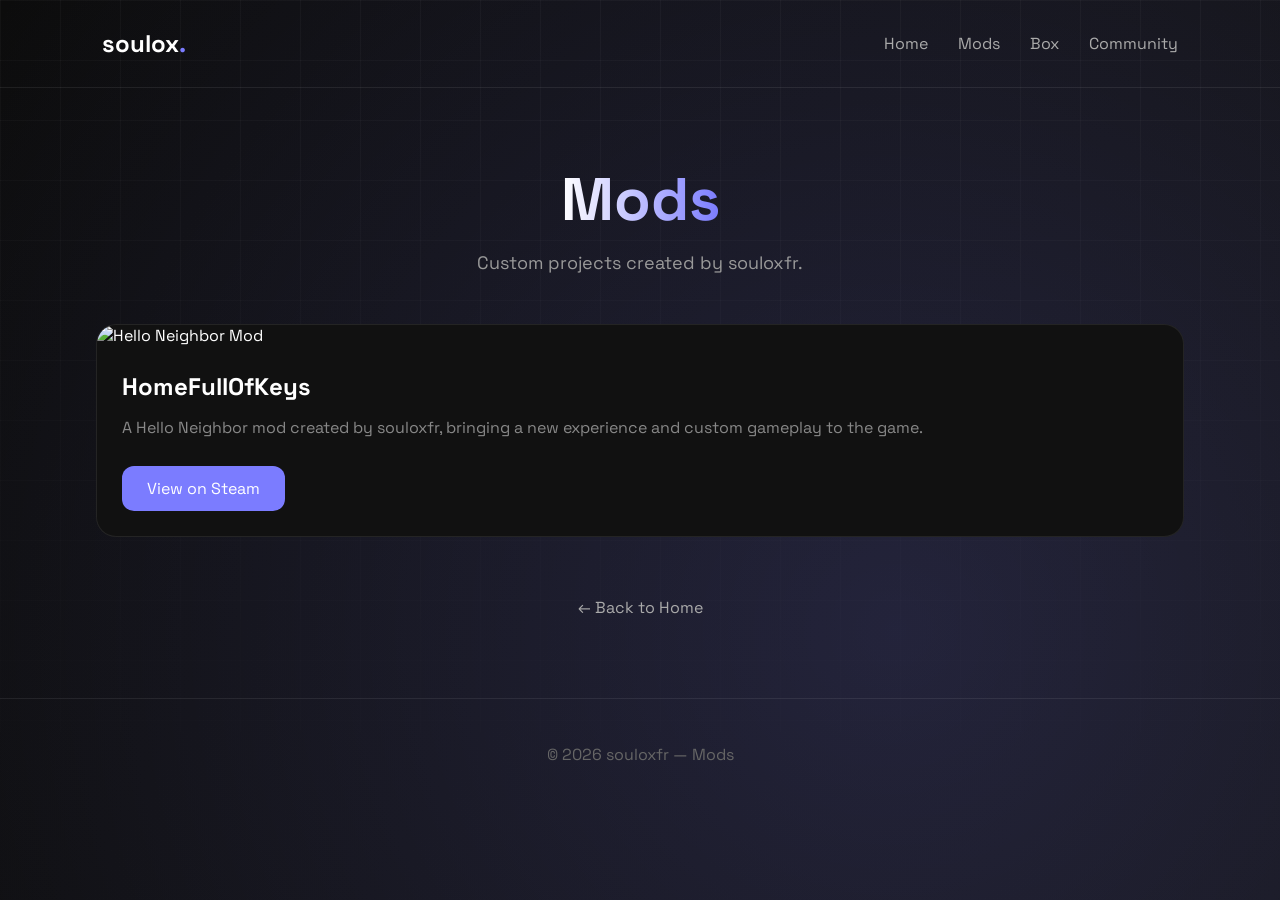
==== mods.html @ fabe2614 "Add files via upload" ====
<!DOCTYPE html>
<html lang="en">
<head>

<meta charset="UTF-8">
<meta name="viewport" content="width=device-width, initial-scale=1.0">

<title>souloxfr Mods</title>

<link href="https://fonts.googleapis.com/css2?family=Space+Grotesk:wght@300;400;500;600;700&display=swap" rel="stylesheet">

<link rel="stylesheet" href="style.css">

<style>

.mods-page{

    width:85%;
    margin:80px auto;

}


.mods-title{

    text-align:center;
    margin-bottom:50px;

}


.mods-title h1{

    font-size:60px;

}


.mods-title p{

    color:#999;
    font-size:18px;
    margin-top:15px;

}



.mod-grid{

    display:grid;

    grid-template-columns:
    repeat(auto-fit,minmax(320px,1fr));

    gap:30px;

}



.mod-card{

    background:#111;

    border:1px solid rgba(255,255,255,.08);

    border-radius:20px;

    overflow:hidden;

    transition:.35s;

}



.mod-card:hover{

    transform:translateY(-8px);

    border-color:#7b7cff;

}



.mod-image{

    width:100%;

    height:200px;

    object-fit:cover;

}



.mod-content{

    padding:25px;

}



.mod-content h2{

    margin-bottom:12px;

}



.mod-content p{

    color:#888;

    line-height:1.7;

    margin-bottom:25px;

}



.mod-button{

    display:inline-block;

    padding:12px 25px;

    border-radius:12px;

    background:#7b7cff;

    color:white;

    text-decoration:none;

    transition:.3s;

}



.mod-button:hover{

    box-shadow:0 0 20px rgba(123,124,255,.4);

}


.back{

    text-align:center;

    margin-top:60px;

}


.back a{

    color:#aaa;

    text-decoration:none;

}


.back a:hover{

    color:white;

}

</style>

</head>


<body>


<div class="grid"></div>



<nav>


<div class="logo">

soulox<span>.</span>

</div>


<ul>

<li><a href="index.html">Home</a></li>

<li><a href="mods.html">Mods</a></li>

<li><a href="https://discord.gg/6Gw3Jq6RwG">Box</a></li>

<li><a href="https://discord.gg/ZQ7brsaGn">Community</a></li>

</ul>


</nav>




<section class="mods-page">


<div class="mods-title">

<h1>

<span class="gradient">
Mods
</span>

</h1>


<p>
Custom projects created by souloxfr.
</p>


</div>




<div class="mod-grid">



<div class="mod-card">


<img 
class="mod-image"
src="https://i.postimg.cc/PqxQRJ39/image.png"
alt="Hello Neighbor Mod">


<div class="mod-content">


<h2>
HomeFullOfKeys
</h2>


<p>

A Hello Neighbor mod created by souloxfr, bringing a new experience and custom gameplay to the game.

</p>



<a class="mod-button" href="https://steamcommunity.com/sharedfiles/filedetails/?id=3761985140">

View on Steam

</a>


</div>


</div>




</div>


<div class="back">

<a href="index.html">
← Back to Home
</a>

</div>


</section>



<footer>

© 2026 souloxfr — Mods

</footer>


</body>
</html>
---- style.css ----
*{
    margin:0;
    padding:0;
    box-sizing:border-box;
    font-family:'Space Grotesk',sans-serif;
}


body{
    background:#090909;
    color:white;
    overflow-x:hidden;
}


/* Moving background */

body::before{
    content:"";
    position:fixed;
    inset:-50%;

    background:
    radial-gradient(circle at 30% 30%, rgba(123,124,255,0.18), transparent 25%),
    radial-gradient(circle at 70% 70%, rgba(255,255,255,0.08), transparent 30%),
    linear-gradient(120deg,#090909,#151515,#090909);

    background-size:200% 200%;

    animation:bgMove 12s ease-in-out infinite;

    z-index:-2;
}


@keyframes bgMove{

    0%{
        transform:translate(-5%, -5%);
        background-position:0% 50%;
    }


    50%{
        transform:translate(5%, 5%);
        background-position:100% 50%;
    }


    100%{
        transform:translate(-5%, -5%);
        background-position:0% 50%;
    }

}



/* Moving grid */

.grid{

    position:fixed;
    inset:0;

    background-image:
    linear-gradient(rgba(255,255,255,.03) 1px,transparent 1px),
    linear-gradient(90deg,rgba(255,255,255,.03) 1px,transparent 1px);

    background-size:60px 60px;

    mask-image:linear-gradient(to bottom,black,transparent);

    z-index:-1;

    animation:gridMove 20s linear infinite;

}



@keyframes gridMove{

    from{
        background-position:0 0;
    }

    to{
        background-position:60px 60px;
    }

}



/* Navigation */

nav{

    display:flex;
    justify-content:space-between;
    align-items:center;

    padding:28px 8%;

    border-bottom:1px solid rgba(255,255,255,.08);

}



.logo{

    font-size:24px;
    font-weight:700;

}



.logo span{

    color:#7b7cff;

}



nav ul{

    display:flex;
    gap:30px;
    list-style:none;

}



nav a{

    color:#aaa;
    text-decoration:none;
    transition:.3s;

}



nav a:hover{

    color:white;

}



/* Hero */

.hero{

    min-height:80vh;

    display:flex;
    justify-content:center;
    align-items:center;

    text-align:center;

    padding:0 20px;

}



.hero-content{

    max-width:900px;

}



.badge{

    display:inline-block;

    padding:8px 18px;

    background:#181818;

    border:1px solid rgba(255,255,255,.1);

    border-radius:50px;

    margin-bottom:25px;

    color:#999;

}



h1{

    font-size:72px;

    line-height:1.05;

    margin-bottom:20px;

}



.gradient{

    background:linear-gradient(90deg,#ffffff,#7b7cff);

    -webkit-background-clip:text;

    color:transparent;

}



.hero p{

    color:#999;

    font-size:19px;

    line-height:1.8;

    margin-bottom:25px;

}



/* Buttons */

.buttons{

    display:flex;

    justify-content:center;

    gap:20px;

    flex-wrap:wrap;

}



button{

    padding:15px 34px;

    border-radius:14px;

    font-size:16px;

    cursor:pointer;

    transition:.3s;

}



.primary{

    background:#7b7cff;

    color:white;

    border:none;

}



.primary:hover{

    transform:translateY(-3px);

    box-shadow:0 0 25px rgba(123,124,255,.4);

}



.secondary{

    background:transparent;

    color:white;

    border:1px solid rgba(255,255,255,.15);

}



.secondary:hover{

    background:#161616;

}



a button{

    text-decoration:none;

}



/* Main cards */

.cards{

    display:grid;

    grid-template-columns:repeat(auto-fit,minmax(280px,1fr));

    gap:25px;

    width:85%;

    margin:0 auto 120px;

}



.card-link{

    text-decoration:none;

    color:white;

}



.card{

    background:#111;

    border:1px solid rgba(255,255,255,.08);

    border-radius:18px;

    padding:30px;

    transition:.35s;

}



.card:hover{

    transform:translateY(-8px);

    border-color:#7b7cff;

}



.card h2{

    margin-bottom:15px;

}



.card p{

    color:#888;

    line-height:1.7;

}



/* Mods page */

.mods-page{

    width:85%;

    margin:80px auto;

}



.mods-title{

    text-align:center;

    margin-bottom:50px;

}



.mods-title h1{

    font-size:60px;

}



.mods-title p{

    color:#999;

    font-size:18px;

}



.mod-grid{

    display:grid;

    grid-template-columns:repeat(auto-fit,minmax(320px,1fr));

    gap:30px;

}



.mod-card{

    background:#111;

    border:1px solid rgba(255,255,255,.08);

    border-radius:20px;

    overflow:hidden;

    transition:.35s;

}



.mod-card:hover{

    transform:translateY(-8px);

    border-color:#7b7cff;

}



.mod-image{

    width:100%;

    height:200px;

    object-fit:cover;

}



.mod-content{

    padding:25px;

}



.mod-content h2{

    margin-bottom:12px;

}



.mod-content p{

    color:#888;

    line-height:1.7;

    margin-bottom:25px;

}



.mod-button{

    display:inline-block;

    padding:12px 25px;

    border-radius:12px;

    background:#7b7cff;

    color:white;

    text-decoration:none;

    transition:.3s;

}



.mod-button:hover{

    box-shadow:0 0 20px rgba(123,124,255,.4);

}



.back{

    text-align:center;

    margin-top:60px;

}



.back a{

    color:#aaa;

    text-decoration:none;

}



.back a:hover{

    color:white;

}



/* Footer */

footer{

    text-align:center;

    color:#666;

    padding:45px;

    border-top:1px solid rgba(255,255,255,.08);

}



/* Mobile */

@media(max-width:700px){

    h1{
        font-size:44px;
    }


    nav ul{
        display:none;
    }

}
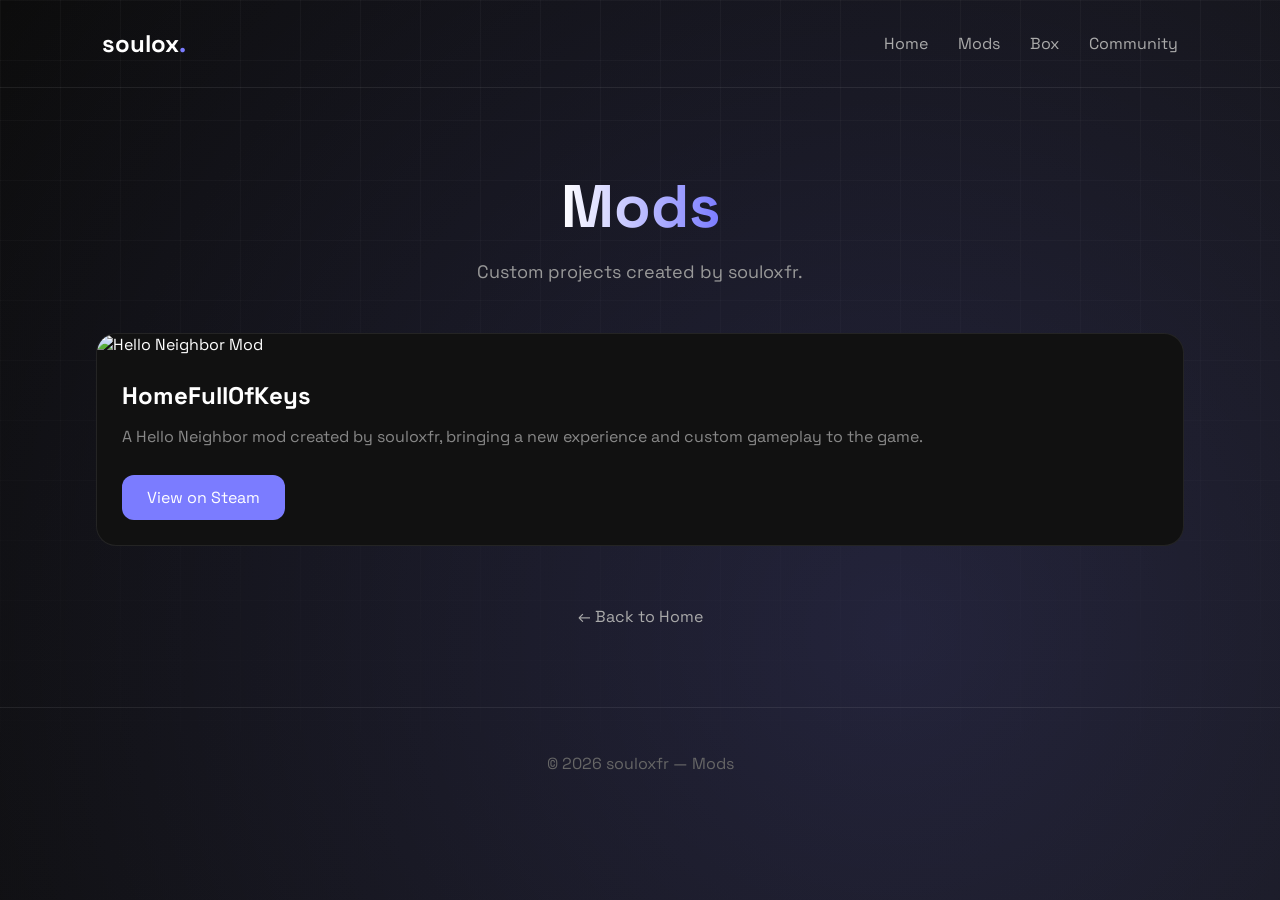
==== commit 712cf437: "Update mods.html" ====
--- a/mods.html
+++ b/mods.html
@@ -1,311 +1,237 @@
 <!DOCTYPE html>
 <html lang="en">
 <head>
-
 <meta charset="UTF-8">
 <meta name="viewport" content="width=device-width, initial-scale=1.0">
-
 <title>souloxfr Mods</title>
-
 <link href="https://fonts.googleapis.com/css2?family=Space+Grotesk:wght@300;400;500;600;700&display=swap" rel="stylesheet">
-
-<link rel="stylesheet" href="style.css">
-
 <style>
-
+*{
+    margin:0;
+    padding:0;
+    box-sizing:border-box;
+    font-family:'Space Grotesk',sans-serif;
+}
+body{
+    background:#090909;
+    color:white;
+    overflow-x:hidden;
+}
+/* Moving background */
+body::before{
+    content:"";
+    position:fixed;
+    inset:-50%;
+    background:
+    radial-gradient(circle at 30% 30%, rgba(123,124,255,0.18), transparent 25%),
+    radial-gradient(circle at 70% 70%, rgba(255,255,255,0.08), transparent 30%),
+    linear-gradient(120deg,#090909,#151515,#090909);
+    background-size:200% 200%;
+    animation:bgMove 12s ease-in-out infinite;
+    z-index:-2;
+}
+@keyframes bgMove{
+    0%{
+        transform:translate(-5%, -5%);
+        background-position:0% 50%;
+    }
+    50%{
+        transform:translate(5%, 5%);
+        background-position:100% 50%;
+    }
+    100%{
+        transform:translate(-5%, -5%);
+        background-position:0% 50%;
+    }
+}
+/* Moving grid */
+.grid{
+    position:fixed;
+    inset:0;
+    background-image:
+    linear-gradient(rgba(255,255,255,.03) 1px,transparent 1px),
+    linear-gradient(90deg,rgba(255,255,255,.03) 1px,transparent 1px);
+    background-size:60px 60px;
+    mask-image:linear-gradient(to bottom,black,transparent);
+    z-index:-1;
+    animation:gridMove 10s linear infinite;
+}
+@keyframes gridMove{
+    from{
+        background-position:-1000px -1000px;
+    }
+    to{
+        background-position:1000px 1000px;
+    }
+}
+/* Navigation */
+nav{
+    display:flex;
+    justify-content:space-between;
+    align-items:center;
+    padding:28px 8%;
+    border-bottom:1px solid rgba(255,255,255,.08);
+}
+.logo{
+    font-size:24px;
+    font-weight:700;
+}
+.logo span{
+    color:#7b7cff;
+}
+nav ul{
+    display:flex;
+    gap:30px;
+    list-style:none;
+}
+nav a{
+    color:#aaa;
+    text-decoration:none;
+    transition:.3s;
+}
+nav a:hover{
+    color:white;
+}
+.gradient{
+    background:linear-gradient(90deg,#ffffff,#7b7cff);
+    -webkit-background-clip:text;
+    color:transparent;
+}
 .mods-page{
-
     width:85%;
     margin:80px auto;
-
-}
-
-
+}
 .mods-title{
-
     text-align:center;
     margin-bottom:50px;
-
-}
-
-
+}
 .mods-title h1{
-
     font-size:60px;
-
-}
-
-
+}
 .mods-title p{
-
     color:#999;
     font-size:18px;
     margin-top:15px;
-
-}
-
-
-
+}
 .mod-grid{
-
     display:grid;
-
-    grid-template-columns:
-    repeat(auto-fit,minmax(320px,1fr));
-
+    grid-template-columns:repeat(auto-fit,minmax(320px,1fr));
     gap:30px;
-
-}
-
-
-
+}
 .mod-card{
-
     background:#111;
-
     border:1px solid rgba(255,255,255,.08);
-
     border-radius:20px;
-
     overflow:hidden;
-
     transition:.35s;
-
-}
-
-
-
+}
 .mod-card:hover{
-
     transform:translateY(-8px);
-
     border-color:#7b7cff;
-
-}
-
-
-
+}
 .mod-image{
-
     width:100%;
-
     height:200px;
-
     object-fit:cover;
-
-}
-
-
-
+}
 .mod-content{
-
     padding:25px;
-
-}
-
-
-
+}
 .mod-content h2{
-
     margin-bottom:12px;
-
-}
-
-
-
+}
 .mod-content p{
-
     color:#888;
-
     line-height:1.7;
-
     margin-bottom:25px;
-
-}
-
-
-
+}
 .mod-button{
-
     display:inline-block;
-
     padding:12px 25px;
-
     border-radius:12px;
-
     background:#7b7cff;
-
-    color:white;
-
+    color:white;
     text-decoration:none;
-
     transition:.3s;
-
-}
-
-
-
+}
 .mod-button:hover{
-
     box-shadow:0 0 20px rgba(123,124,255,.4);
-
-}
-
-
+}
 .back{
-
     text-align:center;
-
     margin-top:60px;
-
-}
-
-
+}
 .back a{
-
     color:#aaa;
-
     text-decoration:none;
-
-}
-
-
+}
 .back a:hover{
-
-    color:white;
-
-}
-
+    color:white;
+}
+footer{
+    text-align:center;
+    color:#666;
+    padding:45px;
+    border-top:1px solid rgba(255,255,255,.08);
+}
+@media(max-width:700px){
+    nav ul{
+        display:none;
+    }
+}
 </style>
-
 </head>
-
-
 <body>
-
-
 <div class="grid"></div>
-
-
-
 <nav>
-
-
 <div class="logo">
-
 soulox<span>.</span>
-
-</div>
-
-
+</div>
 <ul>
-
 <li><a href="index.html">Home</a></li>
-
 <li><a href="mods.html">Mods</a></li>
-
 <li><a href="https://discord.gg/6Gw3Jq6RwG">Box</a></li>
-
 <li><a href="https://discord.gg/ZQ7brsaGn">Community</a></li>
-
 </ul>
-
-
 </nav>
-
-
-
-
 <section class="mods-page">
-
-
 <div class="mods-title">
-
 <h1>
-
 <span class="gradient">
 Mods
 </span>
-
 </h1>
-
-
 <p>
 Custom projects created by souloxfr.
 </p>
-
-
-</div>
-
-
-
-
+</div>
 <div class="mod-grid">
-
-
-
 <div class="mod-card">
-
-
 <img 
 class="mod-image"
 src="https://i.postimg.cc/PqxQRJ39/image.png"
 alt="Hello Neighbor Mod">
-
-
 <div class="mod-content">
-
-
 <h2>
 HomeFullOfKeys
 </h2>
-
-
 <p>
-
 A Hello Neighbor mod created by souloxfr, bringing a new experience and custom gameplay to the game.
-
 </p>
-
-
-
 <a class="mod-button" href="https://steamcommunity.com/sharedfiles/filedetails/?id=3761985140">
-
 View on Steam
-
 </a>
-
-
-</div>
-
-
-</div>
-
-
-
-
-</div>
-
-
+</div>
+</div>
+</div>
 <div class="back">
-
 <a href="index.html">
 ← Back to Home
 </a>
-
-</div>
-
-
+</div>
 </section>
-
-
-
 <footer>
-
 © 2026 souloxfr — Mods
-
 </footer>
-
-
 </body>
 </html>
